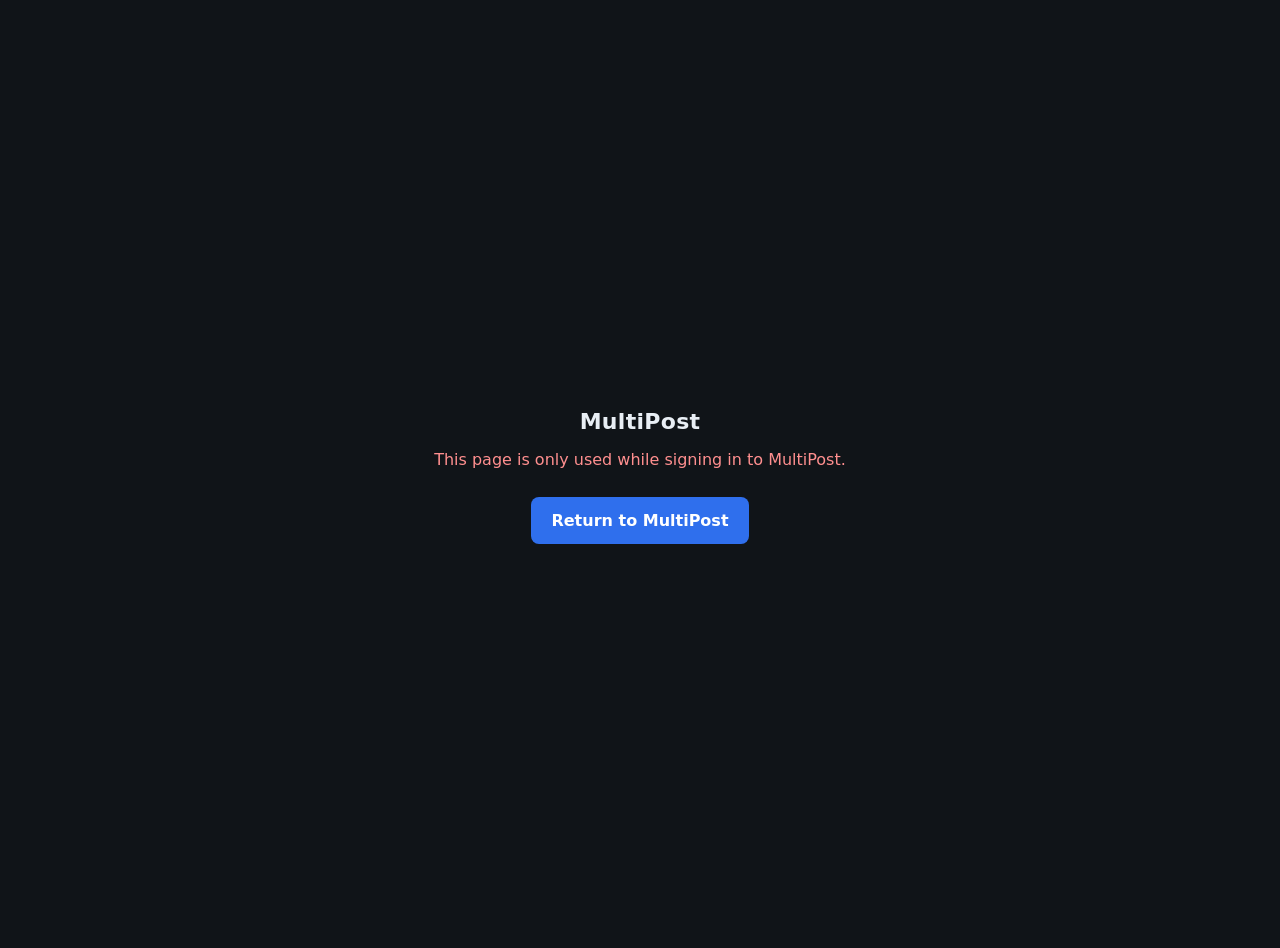
==== oauth/index.html @ 6d4af4ad "Add OAuth relay page so Meta login works while the app is Live. Meta rejects localhost redirect URIs" ====
<!doctype html>
<html lang="en">
<head>
<meta charset="utf-8">
<meta name="viewport" content="width=device-width, initial-scale=1">
<meta name="robots" content="noindex">
<title>MultiPost — finishing sign-in</title>
<style>
  :root { color-scheme: dark; }
  body {
    margin: 0; min-height: 100vh; display: grid; place-items: center;
    background: #101418; color: #e8eef4;
    font: 16px/1.6 "Segoe UI", system-ui, -apple-system, sans-serif;
    padding: 24px;
  }
  main { max-width: 460px; text-align: center; }
  h1 { font-size: 22px; margin: 0 0 8px; letter-spacing: .3px; }
  p { margin: 8px 0; color: #b7c4d1; }
  a.button {
    display: inline-block; margin-top: 16px; padding: 11px 20px;
    background: #2f6fed; color: #fff; text-decoration: none;
    border-radius: 8px; font-weight: 600;
  }
  a.button:hover { background: #4680f5; }
  .fail { color: #ff8f8f; }
  .hint { font-size: 14px; color: #8797a6; margin-top: 20px; }
</style>
</head>
<body>
<main>
  <h1>MultiPost</h1>
  <p id="status">Finishing sign-in…</p>
  <a id="manual" class="button" href="#" hidden>Return to MultiPost</a>
  <p class="hint" id="hint" hidden>
    If nothing happens, make sure MultiPost is still open and waiting for the
    sign-in, then use the button above.
  </p>
</main>
<script>
(function () {
  // Meta refuses localhost callbacks once an app is Live, so this page is the
  // registered redirect URI. It hands the authorization code straight to the
  // listener MultiPost runs on the loopback address. Nothing is stored or sent
  // anywhere else: the code never leaves the visitor's machine from here.
  var query = window.location.search || "";
  if (!query && window.location.hash.length > 1) {
    query = "?" + window.location.hash.slice(1);
  }

  var params = new URLSearchParams(query);
  var statusEl = document.getElementById("status");
  var manualEl = document.getElementById("manual");
  var hintEl = document.getElementById("hint");

  if (params.get("error")) {
    statusEl.className = "fail";
    statusEl.textContent =
      params.get("error_description") ||
      params.get("error_message") ||
      "The network refused the sign-in.";
    document.getElementById("hint").hidden = false;
    hintEl.textContent = "Close this tab and try Log in again from MultiPost.";
    return;
  }

  if (!params.get("code")) {
    statusEl.className = "fail";
    statusEl.textContent = "This page is only used while signing in to MultiPost.";
    return;
  }

  // 127.0.0.1 over plain http: browsers treat the loopback address as a
  // trustworthy origin, so this avoids a self-signed certificate warning.
  var target = "http://127.0.0.1:8765/callback" + query;
  manualEl.href = target;
  manualEl.hidden = false;
  hintEl.hidden = false;

  window.setTimeout(function () {
    window.location.replace(target);
  }, 150);
})();
</script>
</body>
</html>
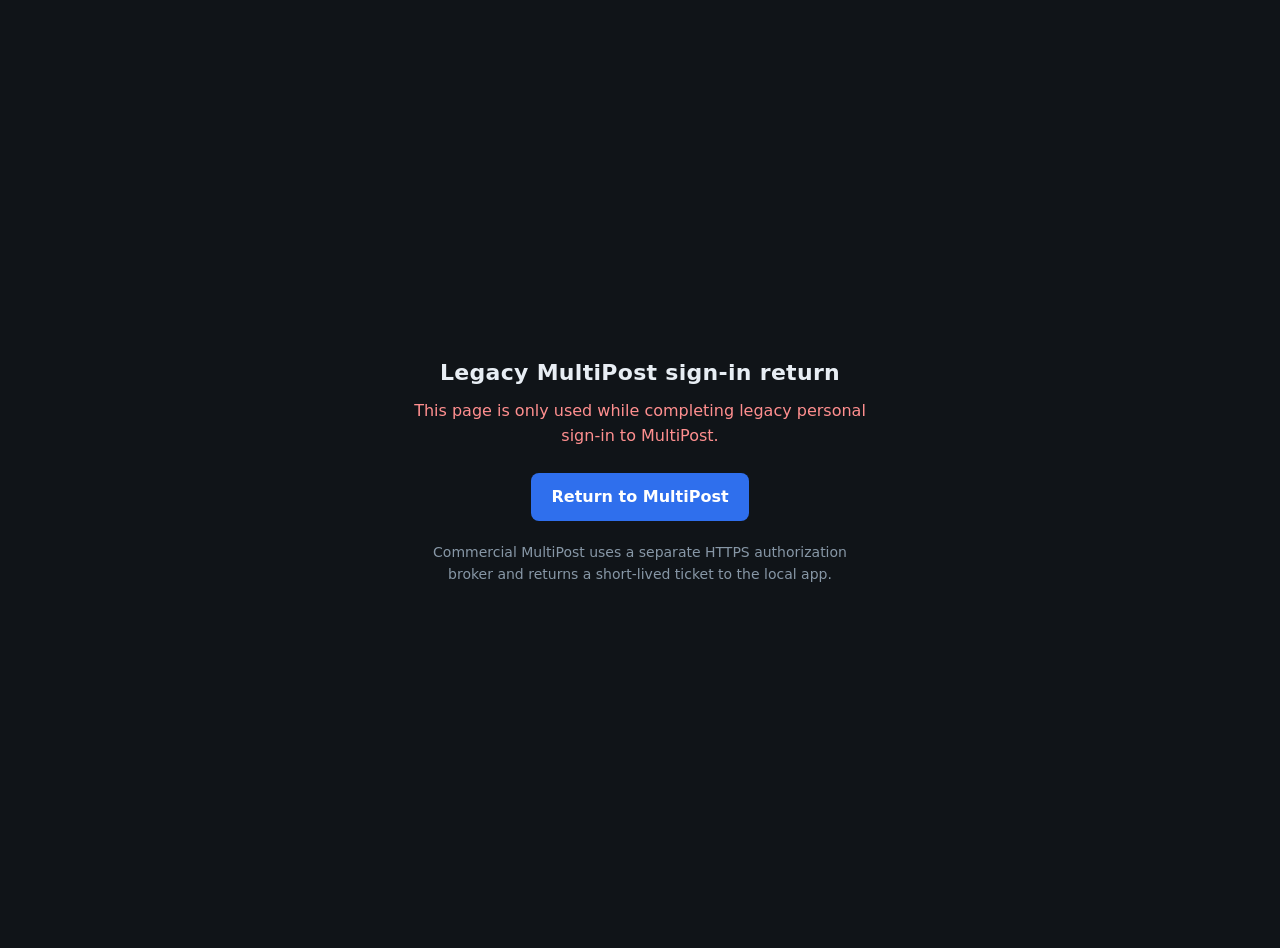
==== commit 4871a02e: "Prepare MultiPost staging site for custom domain" ====
--- a/oauth/index.html
+++ b/oauth/index.html
@@ -4,7 +4,7 @@
 <meta charset="utf-8">
 <meta name="viewport" content="width=device-width, initial-scale=1">
 <meta name="robots" content="noindex">
-<title>MultiPost — finishing sign-in</title>
+<title>MultiPost legacy sign-in return</title>
 <style>
   :root { color-scheme: dark; }
   body {
@@ -28,20 +28,21 @@
 </head>
 <body>
 <main>
-  <h1>MultiPost</h1>
-  <p id="status">Finishing sign-in…</p>
+  <h1>Legacy MultiPost sign-in return</h1>
+  <p id="status">Finishing legacy sign-in…</p>
   <a id="manual" class="button" href="#" hidden>Return to MultiPost</a>
   <p class="hint" id="hint" hidden>
-    If nothing happens, make sure MultiPost is still open and waiting for the
-    sign-in, then use the button above.
+    This page is only for a legacy personal developer build. It is not used by
+    the commercial MultiPost release. If you did not start this legacy sign-in,
+    close this tab.
   </p>
+  <p class="hint">Commercial MultiPost uses a separate HTTPS authorization broker and returns a short-lived ticket to the local app.</p>
 </main>
 <script>
 (function () {
-  // Meta refuses localhost callbacks once an app is Live, so this page is the
-  // registered redirect URI. It hands the authorization code straight to the
-  // listener MultiPost runs on the loopback address. Nothing is stored or sent
-  // anywhere else: the code never leaves the visitor's machine from here.
+  // This compatibility page exists only for the personal developer runtime.
+  // It forwards the authorization response to the legacy loopback listener.
+  // The commercial runtime uses a separate HTTPS authorization broker instead.
   var query = window.location.search || "";
   if (!query && window.location.hash.length > 1) {
     query = "?" + window.location.hash.slice(1);
@@ -59,13 +60,13 @@
       params.get("error_message") ||
       "The network refused the sign-in.";
     document.getElementById("hint").hidden = false;
-    hintEl.textContent = "Close this tab and try Log in again from MultiPost.";
+    hintEl.textContent = "Close this tab and try the legacy personal sign-in again from MultiPost.";
     return;
   }
 
   if (!params.get("code")) {
     statusEl.className = "fail";
-    statusEl.textContent = "This page is only used while signing in to MultiPost.";
+    statusEl.textContent = "This page is only used while completing legacy personal sign-in to MultiPost.";
     return;
   }
 
